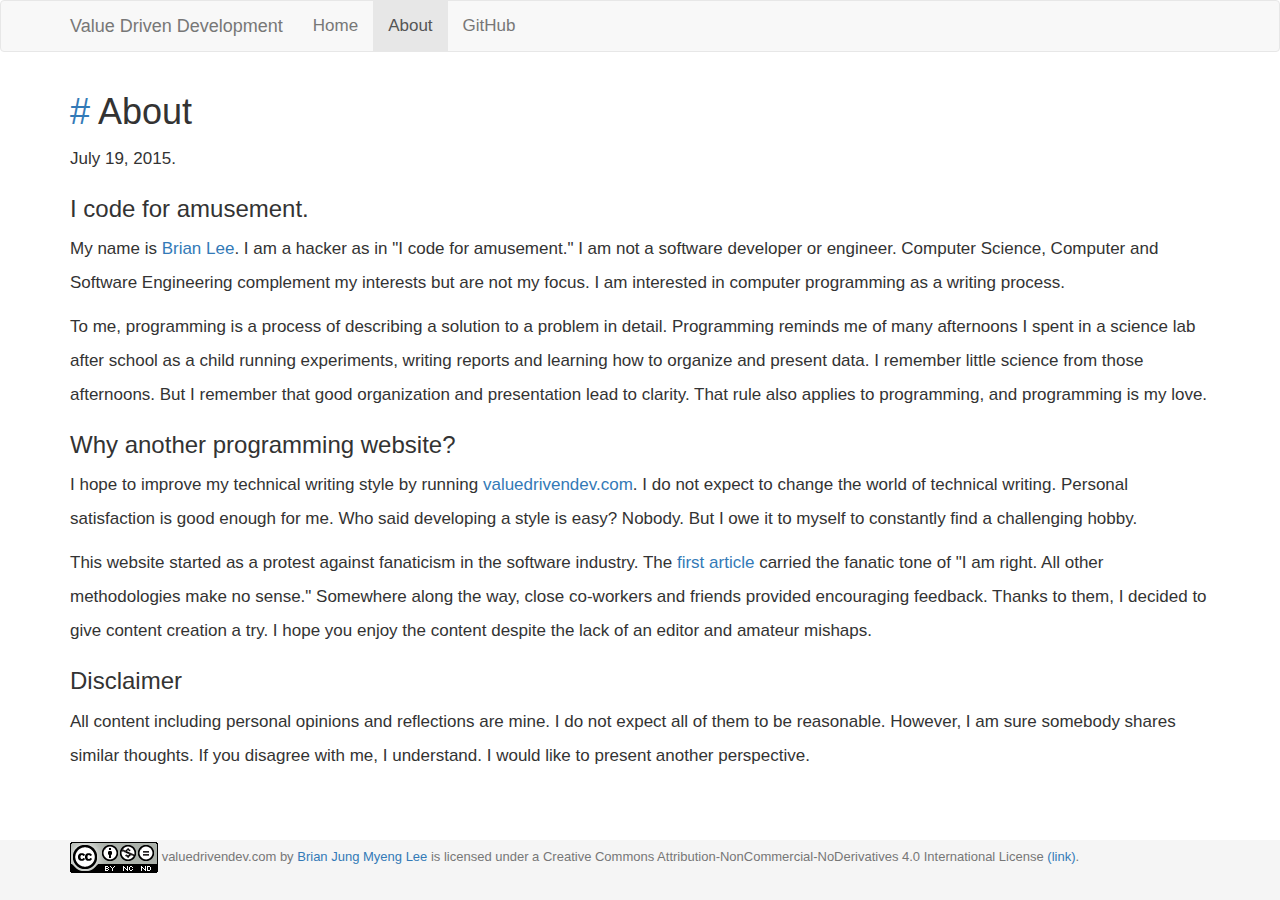
==== about.html @ becffd8c "Remove the acronym from page headers." ====
<!DOCTYPE html>
<html lang="en">
<head>
<meta charset="utf-8">
<meta http-equiv="X-UA-Compatible" content="IE=edge">
<meta name="viewport" content="width=device-width, initial-scale=1">
<title>
    Value Driven Development (VDD)
</title>
<link rel="stylesheet" href="css/bootstrap.min.css">
<link rel="stylesheet" href="css/sticky-footer.css">
<link rel="stylesheet" href="highlight/styles/vs.css">
<style>
body {
    font-family: "Helvetica", "Arial", serif;
    font-size: 1.7em;
    line-height: 2.0em;
}
.footer {
    font-size: small;
}
pre {
    background-color: transparent;
}
code {
    color: black;
    background-color: transparent;
}
span.hlquote {
    border-radius: 7px;
    padding: 5px;
    background-color: #f0f0f0;
}
</style>
<!-- HTML5 shim and Respond.js for IE8 support of HTML5 elements and media queries -->
<!-- WARNING: Respond.js doesn't work if you view the page via file:// -->
<!--[if lt IE 9]>
<script src="https://oss.maxcdn.com/html5shiv/3.7.2/html5shiv.min.js"></script>
<script src="https://oss.maxcdn.com/respond/1.4.2/respond.min.js"></script>
<![endif]-->
</head>
<body>
<nav class="navbar navbar-default">
    <div class="container">
        <div class="navbar-header">
            <button type="button" class="navbar-toggle collapsed" data-toggle="collapse" data-target="#navbar" aria-expanded="false" aria-controls="navbar">
                <span class="sr-only">Toggle navigation</span>
                <span class="icon-bar"></span>
                <span class="icon-bar"></span>
                <span class="icon-bar"></span>
            </button>
            <a class="navbar-brand" href="/">Value Driven Development</a>
        </div>
        <div id="navbar" class="collapse navbar-collapse">
            <ul class="nav navbar-nav">
                <li id="navbar-home-button"><a href="/">Home</a></li>
                <li id="navbar-about-button"><a href="/about.html">About</a></li>
                <li><a href="https://github.com/valuedrivendev/website">GitHub</a></li>
            </ul>
        </div>
    </div>
</nav>
<div class="container">
<script>
var navbar_active = '#navbar-about-button';
</script>

<h1><a href="#about" id="about">#</a> About</h1>

<p>July 19, 2015.</p>

<h3>I code for amusement.</h3>

<p>My name is <a href="http://koreanbrian.com">Brian Lee</a>. I am a hacker as in "I code for
amusement." I am not a software developer or engineer. Computer Science,
Computer and Software Engineering complement my interests but are not my focus.
I am interested in computer programming as a writing process.</p>

<p>To me, programming is a process of describing a solution to a problem
in detail. Programming reminds me of many afternoons I spent in a science lab
after school as a child running experiments, writing reports and learning how
to organize and present data. I remember little science from those afternoons.
But I remember that good organization and presentation lead to clarity. That
rule also applies to programming, and programming is my love.</p>

<h3>Why another programming website?</h3>

<p>I hope to improve my technical writing style by running
<a href="http://valuedrivendev.com">valuedrivendev.com</a>. I do not expect to change the
world of technical writing. Personal satisfaction is good enough for me. Who
said developing a style is easy? Nobody. But I owe it to myself to constantly
find a challenging hobby.</p>

<p>This website started as a protest against fanaticism in the software industry.
The <a href="/#20150528">first article</a> carried the fanatic tone of "I am right. All other
methodologies make no sense." Somewhere along the way, close co-workers and
friends provided encouraging feedback. Thanks to them, I decided to give content
creation a try.  I hope you enjoy the content despite the lack of an editor and
amateur mishaps.</p>

<h3>Disclaimer</h3>

<p>All content including personal opinions and reflections are mine. I do not
expect all of them to be reasonable. However, I am sure somebody shares similar
thoughts. If you disagree with me, I understand. I would like to present another
perspective.</p>
</div>
<footer class="footer text-muted">
    <div class="container">
        <a rel="license" href="http://creativecommons.org/licenses/by-nc-nd/4.0/">
            <img alt="Creative Commons License"
            style="border-width:0;"
            src="img/cc-license.png" />
        </a>
        <span xmlns:dct="http://purl.org/dc/terms/" property="dct:title">valuedrivendev.com</span> by
        <a xmlns:cc="http://creativecommons.org/ns#" href="http://valuedrivendev.com" property="cc:attributionName" rel="cc:attributionURL">Brian Jung Myeng Lee</a> is licensed under a
        Creative Commons Attribution-NonCommercial-NoDerivatives 4.0 International License
        <a rel="license" href="http://creativecommons.org/licenses/by-nc-nd/4.0/">(link)</a>.
    </div>
</footer>
<!-- jQuery (necessary for Bootstrap's JavaScript plugins) -->
<script src="js/jquery.min.js"></script>
<!-- Include all compiled plugins (below), or include individual files as needed -->
<script src="js/bootstrap.min.js"></script>
<script src="highlight/highlight.pack.js"></script>
<script>hljs.initHighlightingOnLoad();</script>
<script>
function lazy_load_css(url) {
    var cb = function() {
        var l = document.createElement('link'); l.rel = 'stylesheet';
        l.href = url;
        var h = document.getElementsByTagName('head')[0]; h.parentNode.insertBefore(l, h);
    };
    var raf = requestAnimationFrame || mozRequestAnimationFrame || webkitRequestAnimationFrame || msRequestAnimationFrame;
    if (raf) raf(cb);
    else window.addEventListener('load', cb);
}
//lazy_load_css('http://fonts.googleapis.com/css?family=Bitter:400,700,400italic');
//lazy_load_css('http://fonts.googleapis.com/css?family=Old+Standard+TT:400,400italic,700');
</script>
<script>
    $(document).ready(function () { $(navbar_active).addClass('active'); });
</script>
</body>
</html>
---- css/sticky-footer.css ----
/* Sticky footer styles
-------------------------------------------------- */
html {
  position: relative;
  min-height: 100%;
}
body {
  /* Margin bottom by footer height */
  margin-bottom: 60px;
}
.footer {
  position: absolute;
  bottom: 0;
  width: 100%;
  /* Set the fixed height of the footer here */
  height: 60px;
  background-color: #f5f5f5;
}


/* Custom page CSS
-------------------------------------------------- */
/* Not required for template or sticky footer method. */

body > .container {
  /*padding: 60px 15px 0;*/
}
.container .text-muted {
  margin: 20px 0;
}

.footer > .container {
  padding-right: 15px;
  padding-left: 15px;
}

code {
  font-size: 80%;
}
---- highlight/styles/vs.css ----
/*

Visual Studio-like style based on original C# coloring by Jason Diamond <jason@diamond.name>

*/
.hljs {
  display: block;
  overflow-x: auto;
  padding: 0.5em;
  background: white;
  color: black;
  -webkit-text-size-adjust: none;
}

.hljs-comment,
.hljs-annotation,
.diff .hljs-header,
.hljs-chunk,
.apache .hljs-cbracket {
  color: #008000;
}

.hljs-keyword,
.hljs-id,
.hljs-built_in,
.smalltalk .hljs-class,
.hljs-winutils,
.bash .hljs-variable,
.tex .hljs-command,
.hljs-request,
.hljs-status,
.nginx .hljs-title,
.xml .hljs-tag,
.xml .hljs-tag .hljs-value {
  color: #00f;
}

.hljs-string,
.hljs-title,
.hljs-parent,
.hljs-tag .hljs-value,
.hljs-rule .hljs-value,
.ruby .hljs-symbol,
.ruby .hljs-symbol .hljs-string,
.hljs-template_tag,
.django .hljs-variable,
.hljs-addition,
.hljs-flow,
.hljs-stream,
.apache .hljs-tag,
.hljs-date,
.tex .hljs-formula,
.coffeescript .hljs-attribute,
.hljs-name {
  color: #a31515;
}

.ruby .hljs-string,
.hljs-decorator,
.hljs-filter .hljs-argument,
.hljs-localvars,
.hljs-array,
.hljs-attr_selector,
.hljs-pseudo,
.hljs-pi,
.hljs-doctype,
.hljs-deletion,
.hljs-envvar,
.hljs-shebang,
.hljs-preprocessor,
.hljs-pragma,
.userType,
.apache .hljs-sqbracket,
.nginx .hljs-built_in,
.tex .hljs-special,
.hljs-prompt {
  color: #2b91af;
}

.hljs-doctag,
.hljs-xmlDocTag {
  color: #808080;
}

.hljs-type,
.hljs-typename { font-weight: bold; }

.vhdl .hljs-string { color: #666666; }
.vhdl .hljs-literal { color: #a31515; }
.vhdl .hljs-attribute { color: #00b0e8; }

.xml .hljs-attribute { color: #f00; }
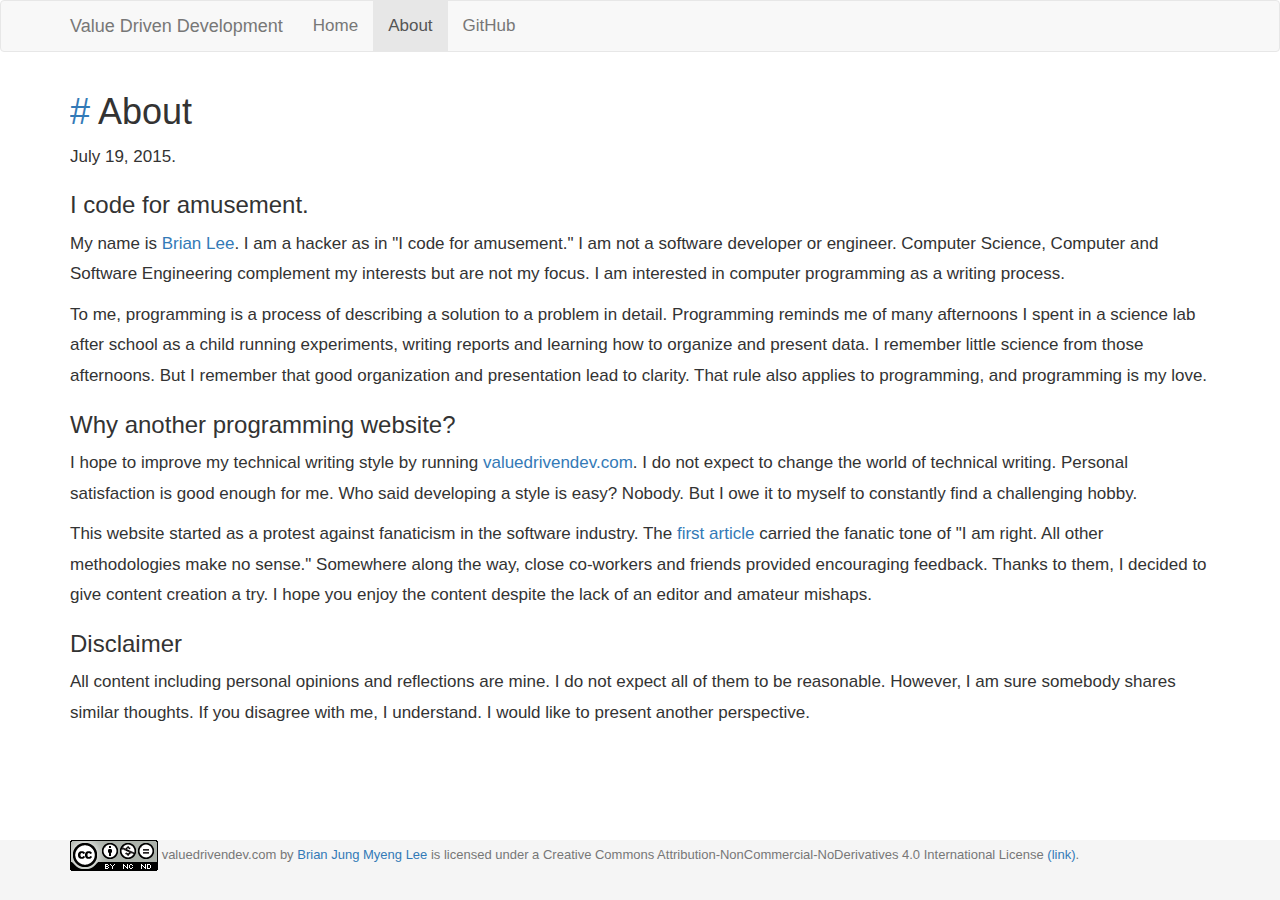
==== commit 5db3a0e7: "Use the new line spacing." ====
--- a/about.html
+++ b/about.html
@@ -14,18 +14,22 @@
 body {
     font-family: "Helvetica", "Arial", serif;
     font-size: 1.7em;
-    line-height: 2.0em;
+    line-height: 1.8em;
 }
+
 .footer {
     font-size: small;
 }
+
 pre {
     background-color: transparent;
 }
+
 code {
     color: black;
     background-color: transparent;
 }
+
 span.hlquote {
     border-radius: 7px;
     padding: 5px;
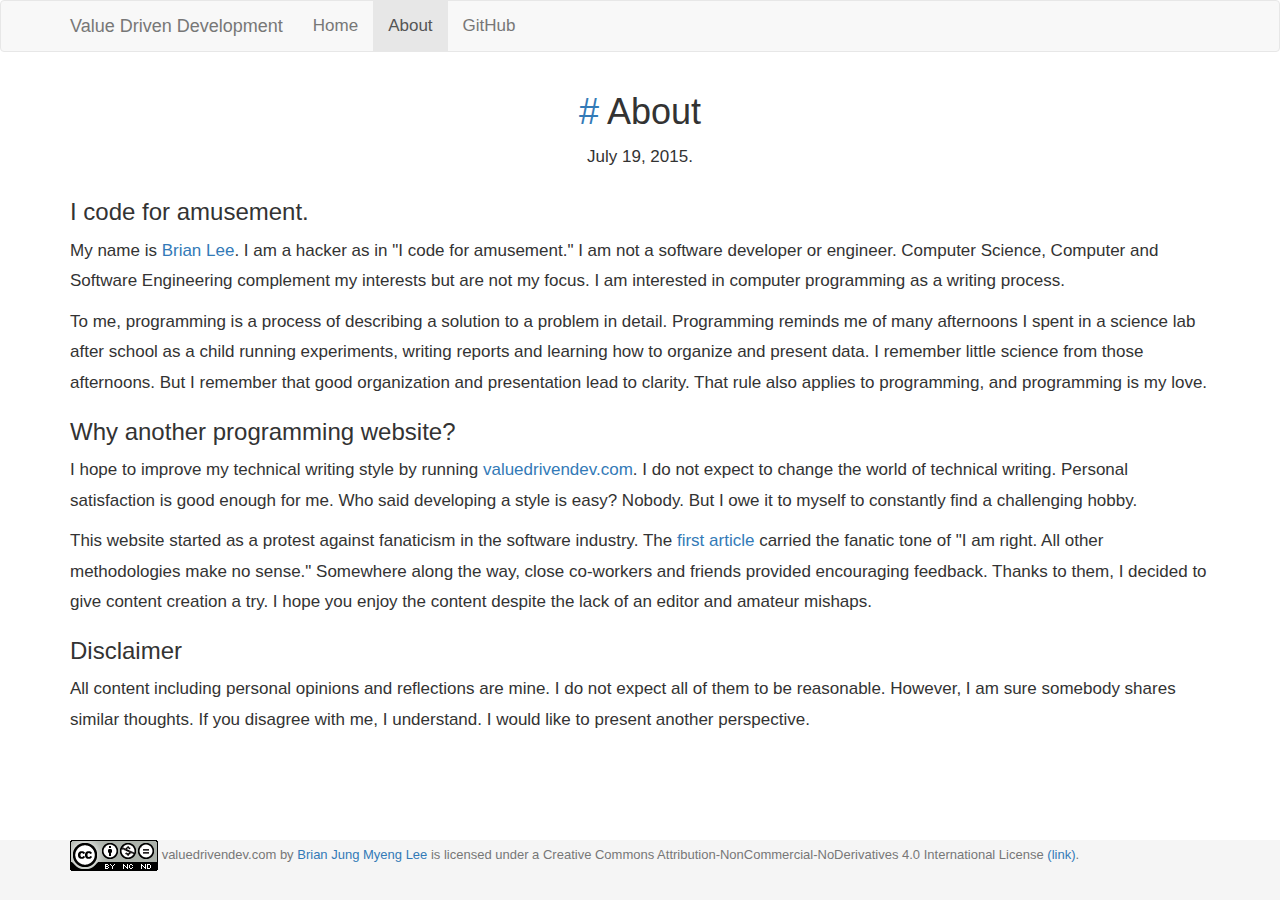
==== commit 00665d0b: "Center title and pubdate." ====
--- a/about.html
+++ b/about.html
@@ -5,7 +5,7 @@
 <meta http-equiv="X-UA-Compatible" content="IE=edge">
 <meta name="viewport" content="width=device-width, initial-scale=1">
 <title>
-    Value Driven Development (VDD)
+    Value Driven Development
 </title>
 <link rel="stylesheet" href="css/bootstrap.min.css">
 <link rel="stylesheet" href="css/sticky-footer.css">
@@ -34,6 +34,15 @@
     border-radius: 7px;
     padding: 5px;
     background-color: #f0f0f0;
+}
+
+h1 {
+    text-align: center;
+}
+
+.pubdate {
+    text-align: center;
+    padding-bottom: 7px;
 }
 </style>
 <!-- HTML5 shim and Respond.js for IE8 support of HTML5 elements and media queries -->
@@ -71,7 +80,7 @@
 
 <h1><a href="#about" id="about">#</a> About</h1>
 
-<p>July 19, 2015.</p>
+<div class="pubdate">July 19, 2015.</div>
 
 <h3>I code for amusement.</h3>
 
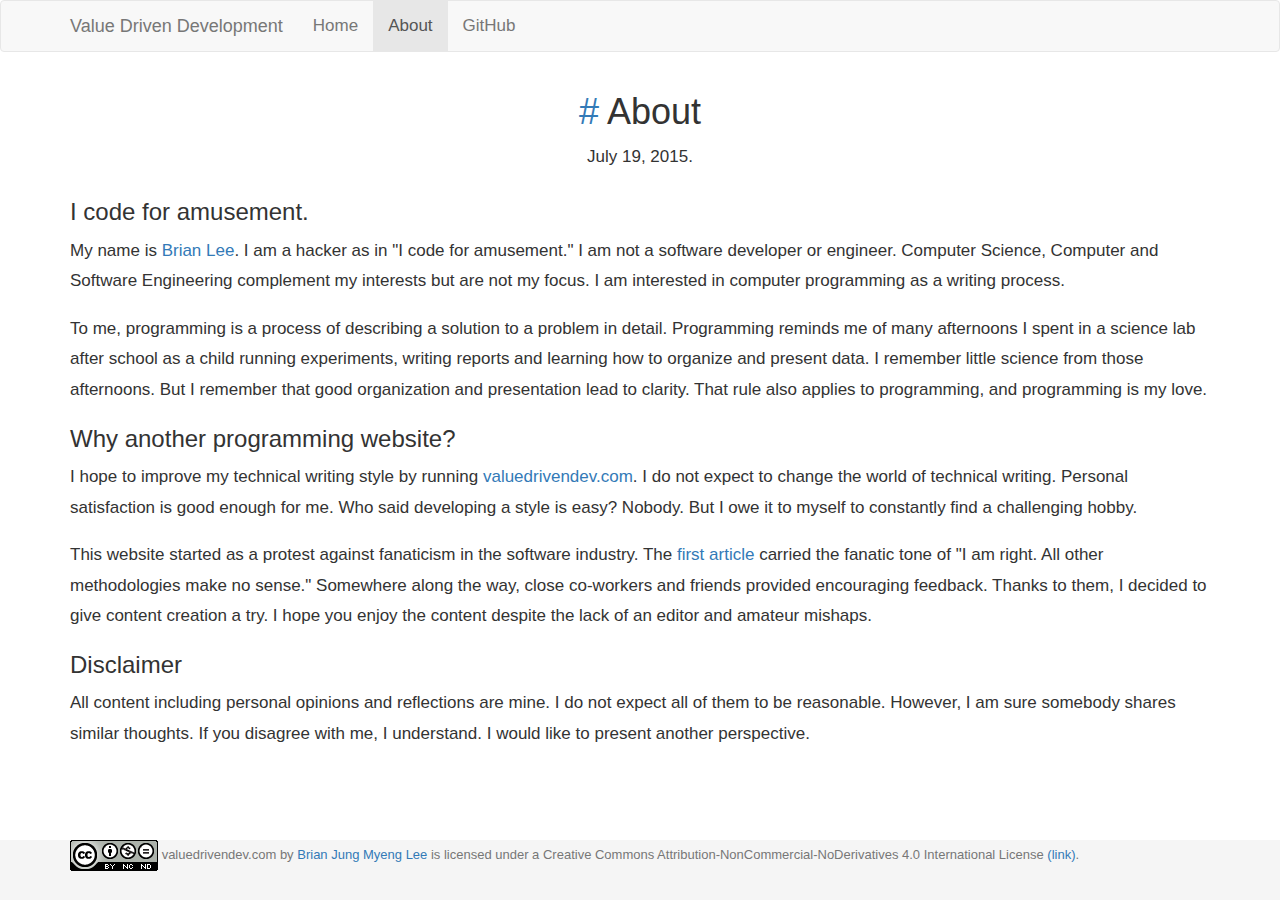
==== commit 3ecd219f: "Increase spaces between paragraph for readability." ====
--- a/about.html
+++ b/about.html
@@ -43,6 +43,11 @@
 .pubdate {
     text-align: center;
     padding-bottom: 7px;
+}
+
+/* Give some more room between paragraphs for readability. */
+p + p {
+    margin-top: 1.0em;
 }
 </style>
 <!-- HTML5 shim and Respond.js for IE8 support of HTML5 elements and media queries -->
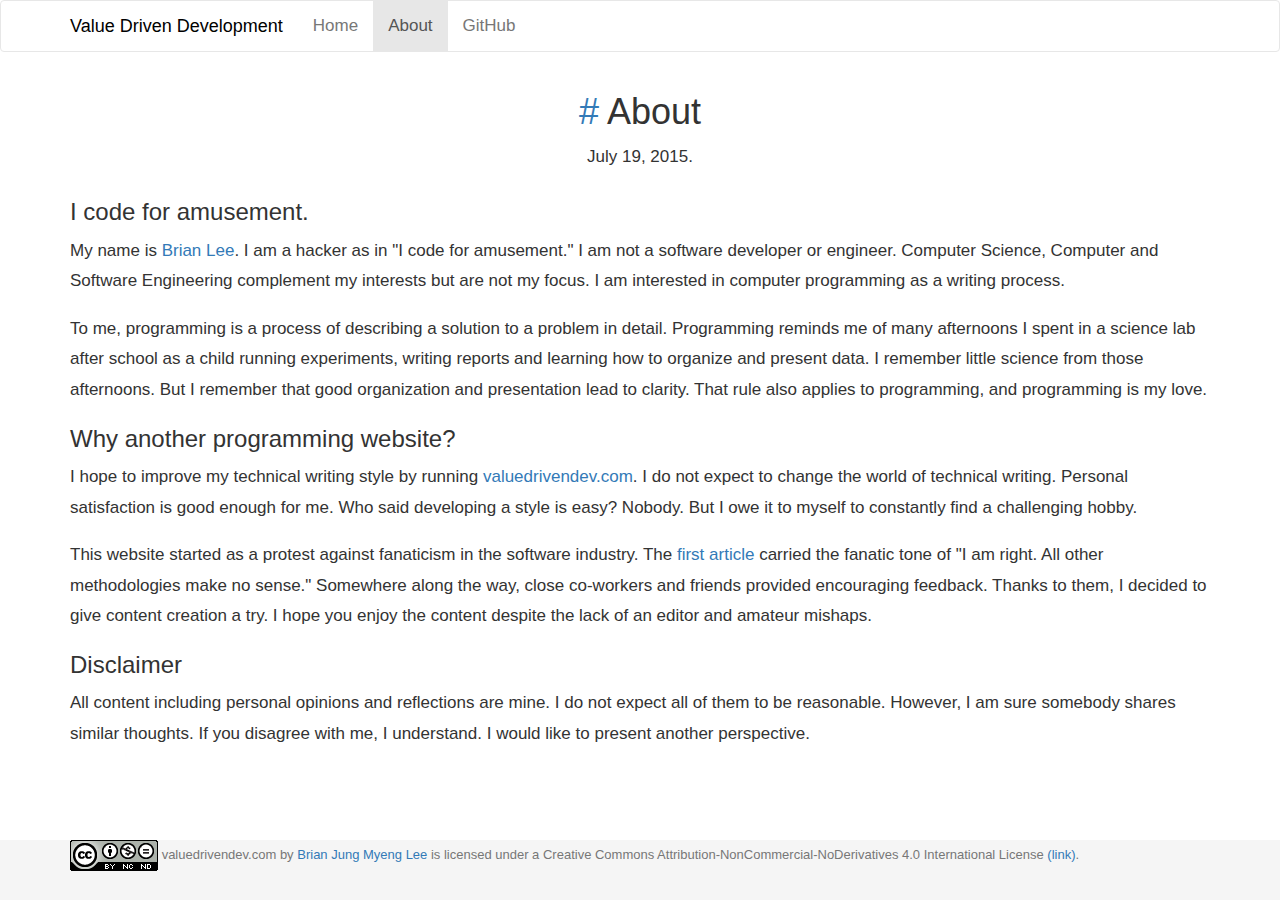
==== commit 362c6ba8: "Remove background from the navbar. And make the brand darker. I like the bare look." ====
--- a/about.html
+++ b/about.html
@@ -48,6 +48,14 @@
 /* Give some more room between paragraphs for readability. */
 p + p {
     margin-top: 1.0em;
+}
+
+.navbar-default {
+    background: transparent;
+}
+
+.navbar-brand {
+    color: black !important;
 }
 </style>
 <!-- HTML5 shim and Respond.js for IE8 support of HTML5 elements and media queries -->
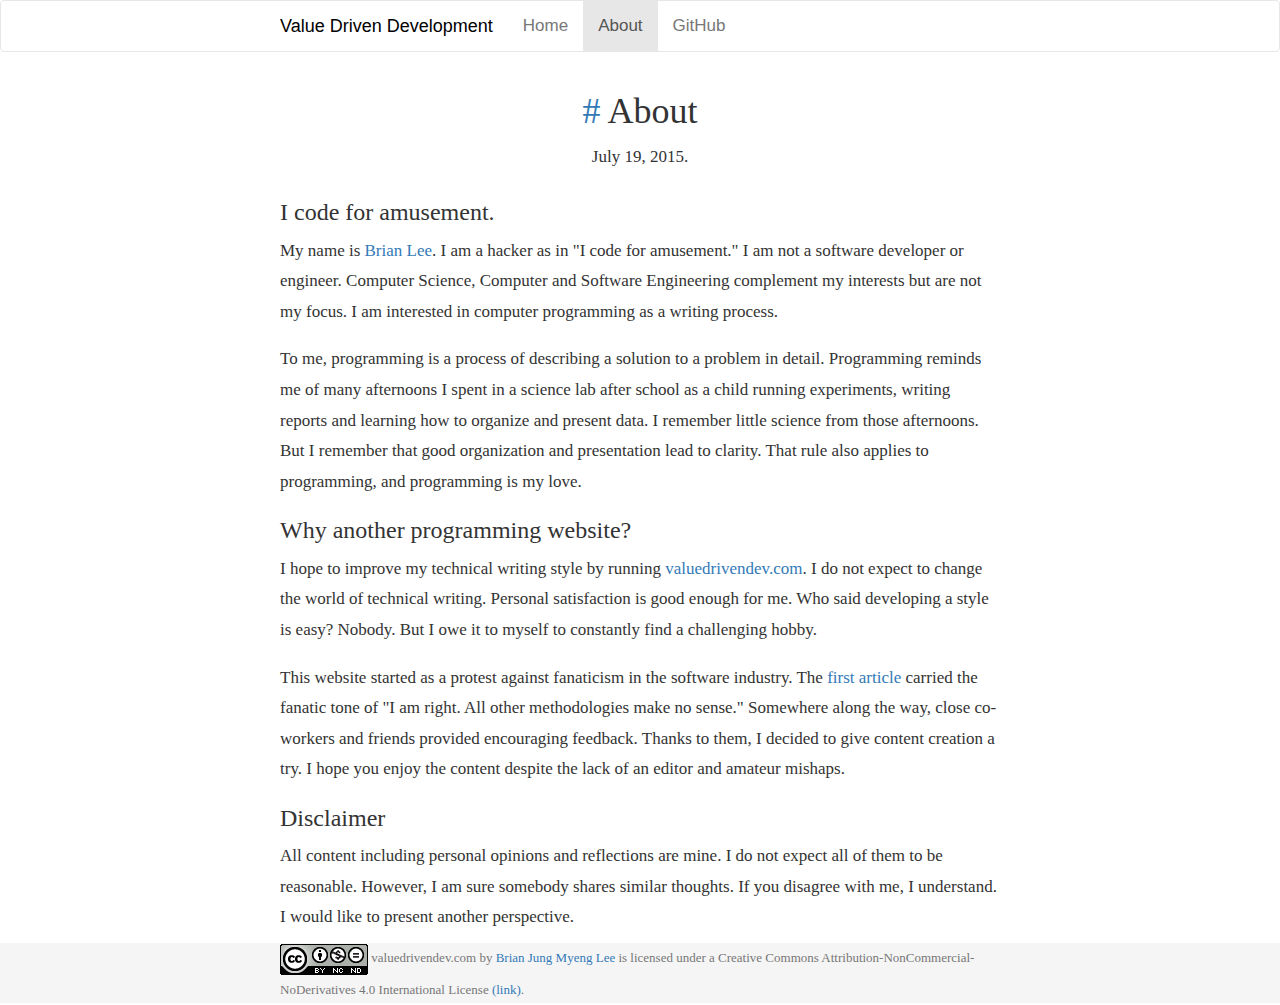
==== commit 199877ec: "Aethetic changes." ====
--- a/about.html
+++ b/about.html
@@ -12,7 +12,7 @@
 <link rel="stylesheet" href="highlight/styles/vs.css">
 <style>
 body {
-    font-family: "Helvetica", "Arial", serif;
+    font-family: "Georgia", serif;
     font-size: 1.7em;
     line-height: 1.8em;
 }
@@ -56,6 +56,10 @@
 
 .navbar-brand {
     color: black !important;
+}
+
+.navbar-header, .navbar {
+    font-family: sans-serif;
 }
 </style>
 <!-- HTML5 shim and Respond.js for IE8 support of HTML5 elements and media queries -->
@@ -165,7 +169,10 @@
 //lazy_load_css('http://fonts.googleapis.com/css?family=Old+Standard+TT:400,400italic,700');
 </script>
 <script>
-    $(document).ready(function () { $(navbar_active).addClass('active'); });
+    $(document).ready(function () {
+        $.support.transition = false;
+        $(navbar_active).addClass('active');
+    });
 </script>
 </body>
 </html>
